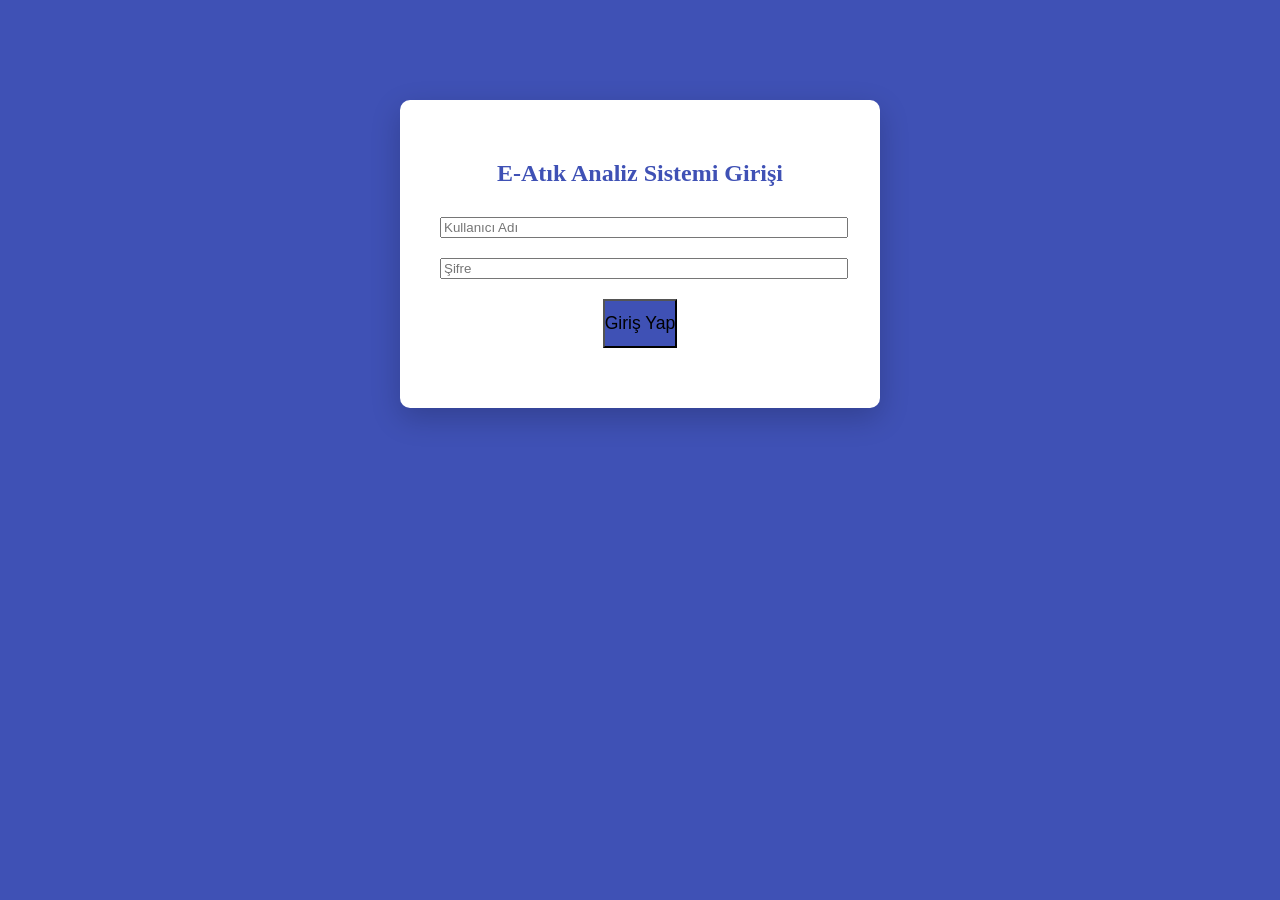
==== static/login.html @ 3adc8ff8 "Initial commit: Xiaomi E-Waste AI Projesi (OpenRouter entegrasyonu)" ====
<!DOCTYPE html>
<html lang="tr">
<head>
    <meta charset="UTF-8">
    <meta name="viewport" content="width=device-width, initial-scale=1.0">
    <title>Giriş Yap | E-Atık AI</title>
    <link rel="stylesheet" href="/static/styles.css">
    <style>
        /* Login Sayfasına Özel Stiller */
        body { background: #3f51b5; }
        .login-box {
            max-width: 400px;
            margin: 100px auto;
            background: white;
            padding: 40px;
            border-radius: 10px;
            box-shadow: 0 10px 30px rgba(0,0,0,0.2);
            text-align: center;
        }
        .login-box h2 {
            margin-bottom: 30px;
            color: #3f51b5;
        }
        .login-box input {
            width: 100%;
            margin-bottom: 20px;
        }
        .login-box button {
            background: #3f51b5;
            padding: 12px 0;
            font-size: 1.1em;
        }
    </style>
</head>
<body>
    <div class="login-box">
        <h2>E-Atık Analiz Sistemi Girişi</h2>
        <input type="text" id="loginUsername" placeholder="Kullanıcı Adı" required>
        <input type="password" id="loginPassword" placeholder="Şifre" required>
        <button id="loginBtn">Giriş Yap</button>
        <div id="loginError" class="error hidden" style="margin-top: 20px;"></div>
    </div>
    <script>
        document.getElementById('loginBtn').addEventListener('click', async () => {
            const username = document.getElementById('loginUsername').value;
            const password = document.getElementById('loginPassword').value;
            const errorDiv = document.getElementById('loginError');
            
            errorDiv.classList.add('hidden');

            try {
                const response = await fetch('/login', {
                    method: 'POST',
                    headers: { 'Content-Type': 'application/json' },
                    body: JSON.stringify({ username, password })
                });

                const data = await response.json();

                if (data.success) {
                    window.location.href = '/'; // Başarılıysa ana sayfaya git
                } else {
                    errorDiv.textContent = data.message;
                    errorDiv.classList.remove('hidden');
                }
            } catch (err) {
                errorDiv.textContent = 'Sunucuya bağlanılamadı.';
                errorDiv.classList.remove('hidden');
            }
        });

        // Enter tuşu ile giriş
        document.querySelectorAll('input').forEach(input => {
            input.addEventListener('keypress', (e) => {
                if (e.key === 'Enter') document.getElementById('loginBtn').click();
            });
        });
    </script>
</body>
</html>
---- static/styles.css ----
/* static/styles.css (GÜNCELLENDİ) */

/* ... (Mevcut stiller aynı kalır) ... */

/* Çıkış butonu */
.logout-btn {
    position: absolute;
    top: 15px;
    right: 25px;
    color: white;
    text-decoration: none;
    padding: 8px 15px;
    border: 1px solid white;
    border-radius: 5px;
    font-size: 0.9em;
}

/* Ana Tablar */
.main-tabs {
    display: flex;
    justify-content: center;
    padding: 0 40px;
    margin-top: 20px;
    border-bottom: 1px solid #e0e0e0;
}
.main-tab {
    background: transparent;
    color: #666;
    padding: 15px 25px;
    font-size: 1.2em;
    border: none;
    cursor: pointer;
    transition: color 0.3s;
}
.main-tab.active {
    color: #3f51b5;
    border-bottom: 3px solid #3f51b5;
    font-weight: bold;
}
.main-content {
    display: none;
}
.main-content.active {
    display: block;
}

/* Chatbot Alanı Stilleri */
.chat-area {
    padding: 20px 40px;
    min-height: 500px;
    display: flex;
    flex-direction: column;
}
.chat-messages {
    flex-grow: 1;
    overflow-y: auto;
    padding: 10px;
    margin-bottom: 20px;
    border: 1px solid #f0f0f0;
    border-radius: 10px;
    max-height: 400px;
}
.chat-input-area {
    display: flex;
    gap: 10px;
}
#chatInput {
    flex-grow: 1;
    padding: 15px;
}
.user-message {
    background-color: #e3f2fd;
    padding: 10px 15px;
    border-radius: 15px 15px 0 15px;
    align-self: flex-end;
    margin-bottom: 10px;
    max-width: 80%;
    margin-left: auto;
}
.bot-message {
    background-color: #f1f8e9;
    padding: 10px 15px;
    border-radius: 15px 15px 15px 0;
    align-self: flex-start;
    margin-bottom: 10px;
    max-width: 80%;
    margin-right: auto;
}
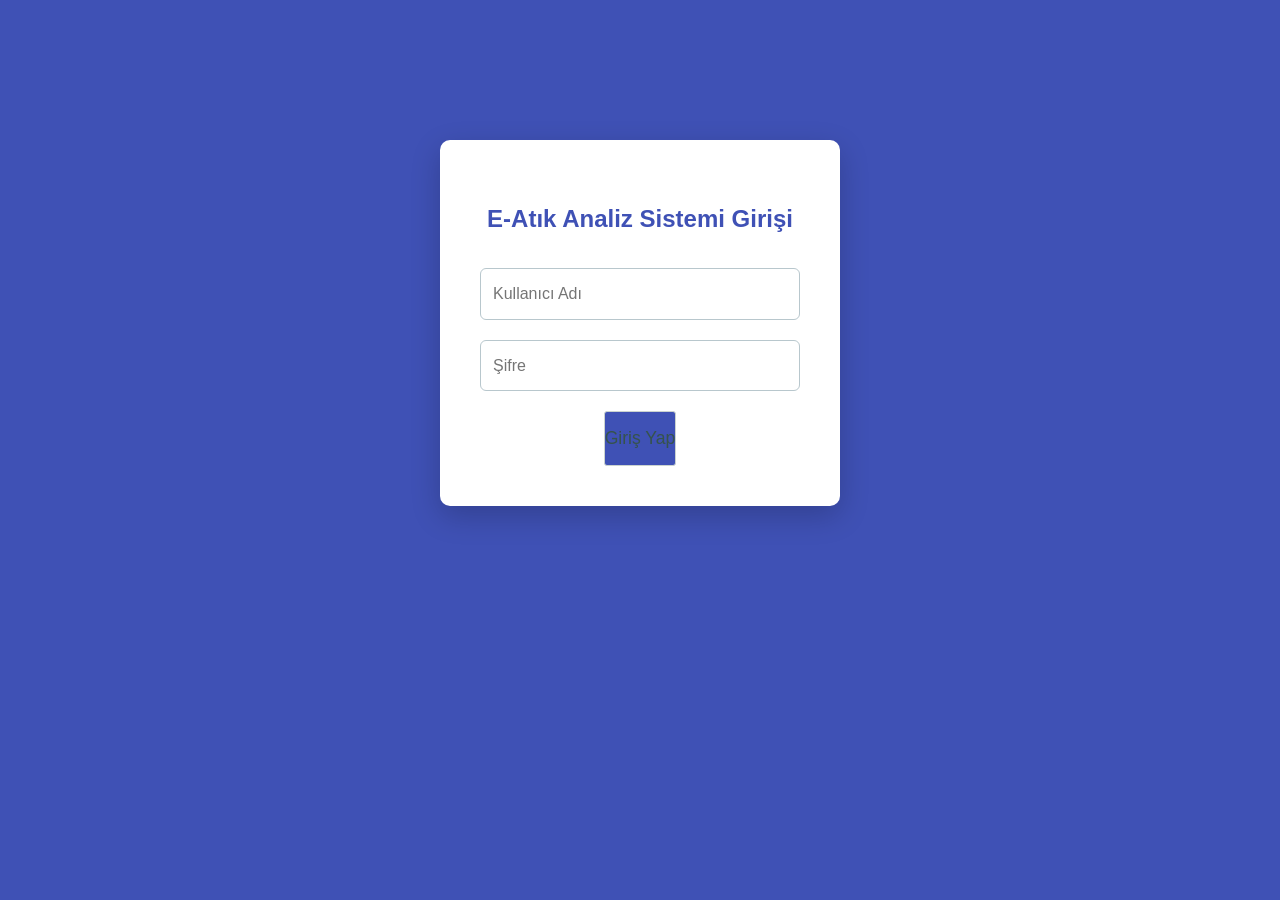
==== commit 3f3ab248: "Polish onboarding, verification tooling and restrained UI palettes" ====
--- a/static/login.html
+++ b/static/login.html
@@ -49,7 +49,7 @@
             errorDiv.classList.add('hidden');
 
             try {
-                const response = await fetch('/login', {
+                const response = await fetch('/api/login', {
                     method: 'POST',
                     headers: { 'Content-Type': 'application/json' },
                     body: JSON.stringify({ username, password })
@@ -77,4 +77,4 @@
         });
     </script>
 </body>
-</html>+</html>
--- a/static/styles.css
+++ b/static/styles.css
@@ -1,6 +1,44 @@
-/* static/styles.css (GÜNCELLENDİ) */
+:root {
+    --accent: #36534c;
+    --accent-soft: #edf1ef;
+    --border: #cbd3cf;
+}
 
-/* ... (Mevcut stiller aynı kalır) ... */
+* { box-sizing: border-box; }
+body { margin: 0; padding: 40px 20px; background: #f3f5f7; color: #202c36; font-family: 'Segoe UI', sans-serif; line-height: 1.6; }
+.container { max-width: 1040px; margin: auto; background: white; border: 1px solid var(--border); border-radius: 4px; overflow: hidden; }
+header { position: relative; padding: 32px 40px; background: #203b39; color: white; }
+h1 { font-size: 26px; margin: 0 0 8px; }
+header p { max-width: 75%; margin: 0; color: #cbdedb; }
+button { background: var(--accent-soft); color: var(--accent); border: 1px solid var(--border); border-radius: 3px; padding: 12px 20px; cursor: pointer; font: inherit; }
+button:hover:not(:disabled) { background: #dde5e1; }
+button:active:not(:disabled) { background: #cdd9d2; }
+button:disabled { opacity: .55; cursor: wait; }
+input, select { border: 1px solid #b8c7cd; border-radius: 6px; padding: 12px; font: inherit; min-width: 0; }
+:focus-visible { outline: 2px solid var(--accent); outline-offset: 3px; }
+.hidden { display: none !important; }
+.search-section { display: flex; gap: 12px; padding: 32px 40px; }
+.search-section select { flex: 1; }
+.results, .loading { padding: 24px 40px; }
+.error { margin: 16px 40px; padding: 12px; background: #fff0ed; color: #982f25; border-radius: 6px; }
+.content-panel { overflow-wrap: anywhere; }
+.content-panel, .bot-message, .user-message { white-space: pre-wrap; }
+.intro { padding: 20px 40px; background: #f6f9f8; border-bottom: 1px solid #dce3e8; }
+.intro p { margin: 4px 0; }
+.intro small, .source-note { color: #596c70; }
+.eyebrow { font-size: 11px; letter-spacing: .12em; margin-bottom: 10px; }
+.secondary { background: #eaf0ee; color: #245b50; }
+.visually-hidden { position: absolute; width: 1px; height: 1px; overflow: hidden; clip-path: inset(50%); }
+@media (max-width: 600px) {
+  body { padding: 12px; }
+  header { padding: 24px 20px 64px; }
+  header p { max-width: 100%; }
+  .logout-btn { top: auto !important; bottom: 16px; right: 20px !important; }
+  .search-section, .chat-input-area { flex-direction: column; }
+  .search-section, .results, .chat-area { padding: 20px !important; }
+  .main-tabs { padding: 0 8px !important; }
+  .main-tab { padding: 12px !important; font-size: 1em !important; }
+}
 
 /* Çıkış butonu */
 .logout-btn {
@@ -33,8 +71,8 @@
     transition: color 0.3s;
 }
 .main-tab.active {
-    color: #3f51b5;
-    border-bottom: 3px solid #3f51b5;
+    color: var(--accent);
+    border-bottom: 3px solid var(--accent);
     font-weight: bold;
 }
 .main-content {
@@ -57,7 +95,7 @@
     padding: 10px;
     margin-bottom: 20px;
     border: 1px solid #f0f0f0;
-    border-radius: 10px;
+    border-radius: 3px;
     max-height: 400px;
 }
 .chat-input-area {
@@ -69,20 +107,20 @@
     padding: 15px;
 }
 .user-message {
-    background-color: #e3f2fd;
+    background-color: #e3eae6;
     padding: 10px 15px;
-    border-radius: 15px 15px 0 15px;
+    border-radius: 3px;
     align-self: flex-end;
     margin-bottom: 10px;
     max-width: 80%;
     margin-left: auto;
 }
 .bot-message {
-    background-color: #f1f8e9;
+    background-color: #f2f4f3;
     padding: 10px 15px;
-    border-radius: 15px 15px 15px 0;
+    border-radius: 3px;
     align-self: flex-start;
     margin-bottom: 10px;
     max-width: 80%;
     margin-right: auto;
-}+}
